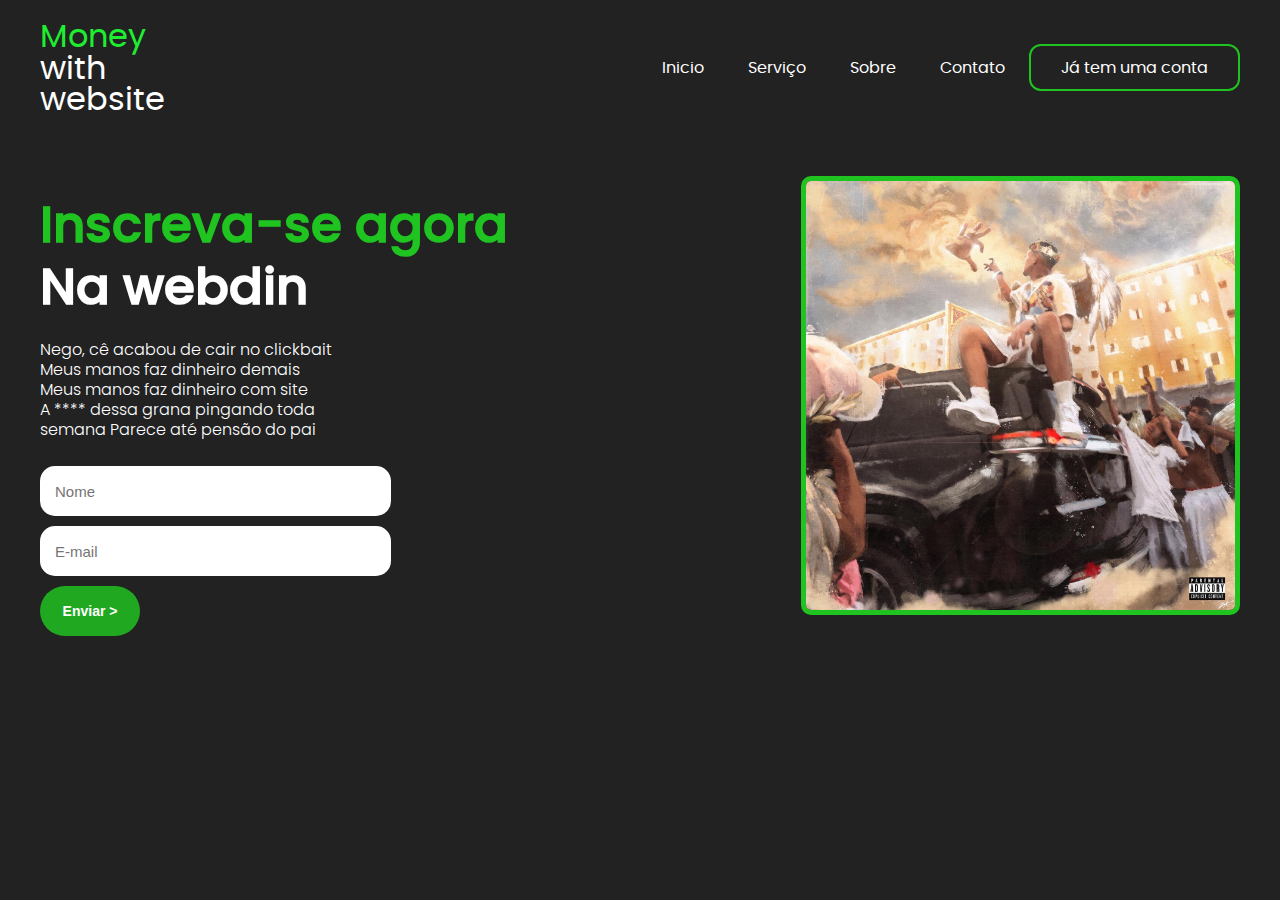
==== index.html @ 9ed3fc89 "Arquivos da WEBDIN" ====
<!DOCTYPE html>
<html lang="en">
<head>
    <meta charset="UTF-8">
    <meta name="viewport" content="width=device-width, initial-scale=1.0">
    <title>Dinheiro_com_site</title>  
    <link href="styles/style.css" rel="stylesheet">
    <link href="styles/fonts.css" rel="stylesheet">
    <link href="styles/media.css" rel="stylesheet">
    <link href="styles/media2.css" rel="stylesheet">

</head>
<body>
    <header>
        <div id="title"> 
            <div class="dindin"><h1>Money</h1></div>
            <h1>with</h1>
            <h1>website</h1>
        </div>
        <ul>
           <a href="#"> <li> Inicio </li></a>
           <a href="#"> <li> Serviço </li></a>
           <a href="#"> <li> Sobre </li></a>
           <a href="#"> <li> Contato </li></a>
           <a href="#" id="inscrevase"> <li> Já tem uma conta </li></a>
        </ul>
    </header>

    <main>
        <aside>
            <h2><span>Inscreva-se agora</span></h2>
            <h2>Na webdin</h2>
            <p>
                Nego, cê acabou de cair no clickbait
                <br>Meus manos faz dinheiro demais 
                <br>Meus manos faz dinheiro com site
                <br>A **** dessa grana pingando toda 
                <br>semana Parece até pensão do pai
            </p>
            <form>
                <input type="text" placeholder="Nome">
                <input type="email" placeholder="E-mail">
                <button id="envi" class="envi"> Enviar > </button>
                
            </form>
        </aside>

        <article>
            <div class="image-conta"> <img src="./componentes/images/veig editada.jpg" alt="veig no carro"> </div>
        </article>
    
        
    </main>
</body>
</html>
---- styles/style.css ----
body {
    background-color: rgb(34, 34, 34);
    color: white;
    font-family: poppinsregular;
    max-width: 1200px;
    margin: 0 auto;
    padding: 10px;
  }
  
  header {
    display: flex;
    flex-direction: row;
    justify-content: space-between;
    align-items: center;
  }
  
  #title {
    flex-direction: column;
    line-height: 10px;
  }
  
  li {
    display: inline-block;
    margin: 20px;
  }
  
  h1 {
    font-weight: 200;
  }
  
  main {
    display: flex;
    flex-direction: row;
    margin-top: 50px;
  }
  
  h2 {
    font-size: 50px;
    line-height: 20px;
    white-space: nowrap;
    font-family: poppinsmedium;
  }
  
  .image-conta img {
    margin-left: 40%;
    width: 60%;
    height: auto;
    border: 5px solid rgb(32, 196, 32);
    border-radius: 10px;
    box-sizing: border-box;
  }
  
  span {
    color: rgb(32, 196, 32);
  }
  
  p {
    font-family: poppinslight;
    line-height: 20px;
    max-width: 500px;
  }
  
  a {
    color: white;
  }
  
  a {
    color: white;
  }
  
  a:hover {
    color: rgb(32, 196, 32);
    transition: 1s;
  }
  
  .dindin {
    color: rgb(30, 238, 48);
  }
  
  #inscrevase {
    border: 2px solid rgb(32, 196, 32);
    border-radius: 12px;
    padding: 10px;
    transition: background-color 0.3s ease, color 0.3s ease;
  }
  
  #inscrevase:hover {
    background-color: rgb(33, 168, 33);
    color: white;
  }
  
  form {
    display: flex;
    flex-direction: column;
    width: 75%;
  }
  
  input {
    margin-top: 10px;
    height: 20px;
    padding: 15px;
    border: none;
    border-radius: 15px;
    font-size: 15px;
  }
  
  .envi {
    margin-top: 10px;
    height: 50px;
    width: 100px;
    background-color: rgb(33, 168, 33);
    color: white;
    font-weight: bold;
    font-size: 14px;
    border: none;
    border-radius: 25px;
    cursor: pointer;
    transition: transform 0.3s ease, background-color 0.3s ease, color 0.3s ease;
  }
  
  .envi:hover {
    background-color: rgb(44, 188, 44);
    color: white;
    transform: translateY(-5px);
  }
  
  form[type="submit"]:hover {
    cursor: pointer;
  }
  .dindin {
    color: rgb(30, 238, 48);
    animation: color-change 1s ease-in-out infinite;
  }
  
  @keyframes color-change {
    0% {
      color: rgb(30, 238, 48);
    }
    50% {
      color: rgb(255, 255, 255);
    }
    100% {
      color: rgb(30, 238, 48);
    }
  }
---- styles/fonts.css ----
@font-face {
    font-family: 'poppinsblack';
    src: url('../componentes/fonts/poppins-black-webfont.woff2') format('woff2'),
         url('../componentes/fonts/poppins-black-webfont.woff') format('woff');
    font-weight: normal;
    font-style: normal;
  
  }
  
  
  
  
  @font-face {
    font-family: 'poppinsbold';
    src: url('../componentes/fonts/poppins-bold-webfont.woff2') format('woff2'),
         url('../componentes/fonts/poppins-bold-webfont.woff') format('woff');
    font-weight: normal;
    font-style: normal;
  
  }
  
  
  @font-face {
    font-family: 'poppinslight';
    src: url('../componentes/fonts/poppins-light-webfont.woff2') format('woff2'),
         url('../componentes/fonts/poppins-light-webfont.woff') format('woff');
    font-weight: normal;
    font-style: normal;
  
  }
  
  
  @font-face {
    font-family: 'poppinsmedium';
    src: url('../componentes/fonts/poppins-medium-webfont.woff2') format('woff2'),
         url('../componentes/fonts/poppins-medium-webfont.woff') format('woff');
    font-weight: normal;
    font-style: normal;
  
  }
  
  @font-face {
    font-family: 'poppinsregular';
    src: url('../componentes/fonts/poppins-regular-webfont.woff2') format('woff2'),
         url('../componentes/fonts/poppins-regular-webfont.woff') format('woff');
    font-weight: normal;
    font-style: normal;
  
  }
  
  @font-face {
    font-family: 'poppinssemibold';
    src: url('../fonts/poppins-semibold-webfont.woff2') format('woff2'),
         url('../fonts/poppins-semibold-webfont.woff') format('woff');
    font-weight: normal;
    font-style: normal;
  
  }
---- styles/media.css ----
@media screen and (max-width: 760px) and (max-height: 571px) {
  header {
    flex-direction: column;
    align-items: center;
  }
  
  #title {
    flex-direction: row;
    line-height: 10px;
  }
  
  #title h1 {
    font-size: 30px;
    margin: 10px;
  }
  
  main {
    flex-direction: column;
  }
  
  aside {
    width: 100%;
    text-align: center;
  }
  
  .image-conta {
    margin: 20px auto;
    width: 70%;
  }
  
  .image-conta img {
    width: 100%;
    height: auto;
  }
  
  form {
    width: 80%;
  }
  
  .envi {
    margin-top: 20px;
    height: 40px;
    width: 50%;
    font-size: 18px;
  }
}
---- styles/media2.css ----
@media screen and (max-width: 300px) {
    header {
      flex-direction: column;
      align-items: center;
    }
    
    #title {
      flex-direction: row;
      line-height: 10px;
    }
    
    #title h1 {
      font-size: 20px;
      margin: 10px;
    }
    
    main {
      flex-direction: column;
    }
    
    aside {
      width: 100%;
      text-align: center;
    }
    
    .image-conta {
      margin: 20px auto;
      width: 70%;
    }
    
    .image-conta img {
      width: 100%;
      height: auto;
    }
    
    form {
      width: 80%;
    }
    
    .envi {
      margin-top: 20px;
      height: 40px;
      width: 50%;
      font-size: 18px;
    }
    h2 {
        font-size: 36px;
      }
  }
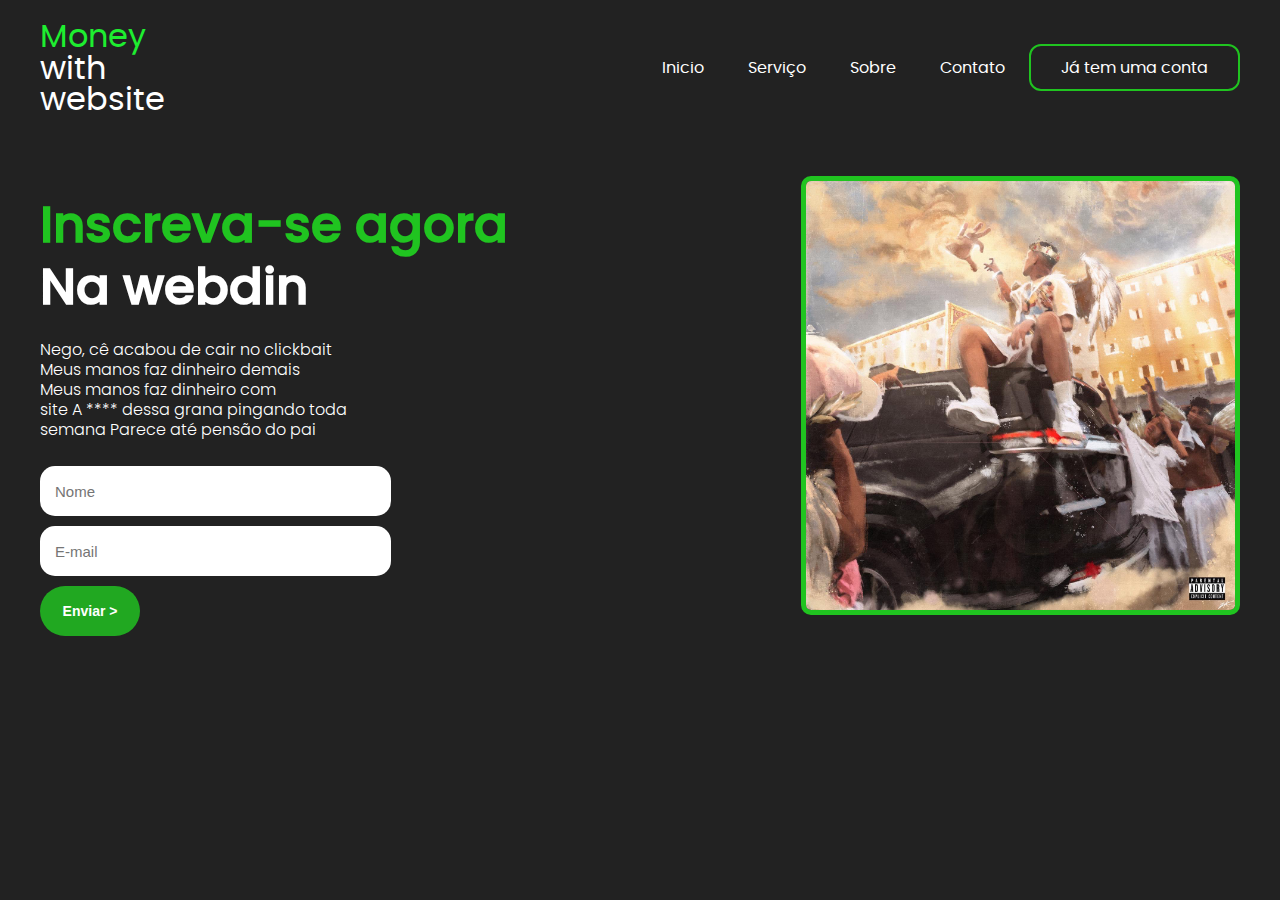
==== commit 24c7c9bc: "arquivos do WEBDIN" ====
--- a/index.html
+++ b/index.html
@@ -33,8 +33,8 @@
             <p>
                 Nego, cê acabou de cair no clickbait
                 <br>Meus manos faz dinheiro demais 
-                <br>Meus manos faz dinheiro com site
-                <br>A **** dessa grana pingando toda 
+                <br>Meus manos faz dinheiro com 
+                <br>site A **** dessa grana pingando toda 
                 <br>semana Parece até pensão do pai
             </p>
             <form>
